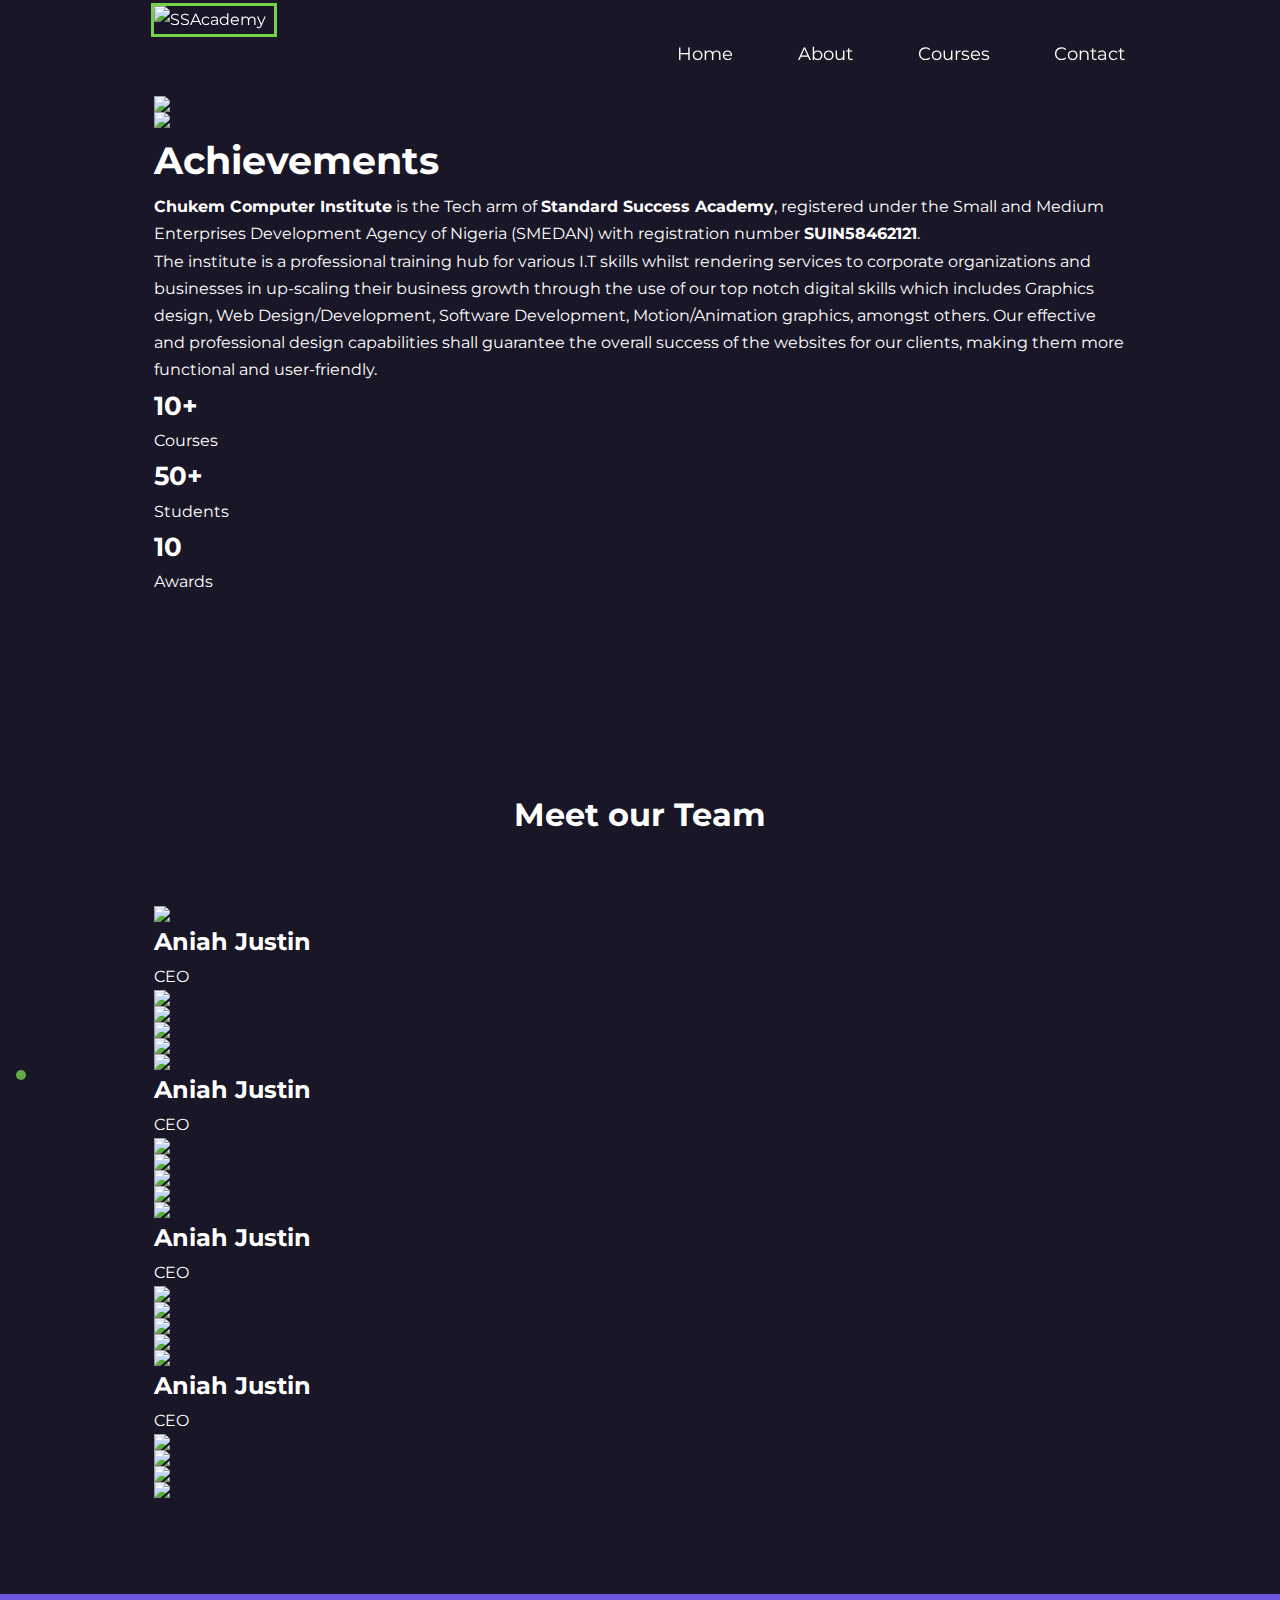
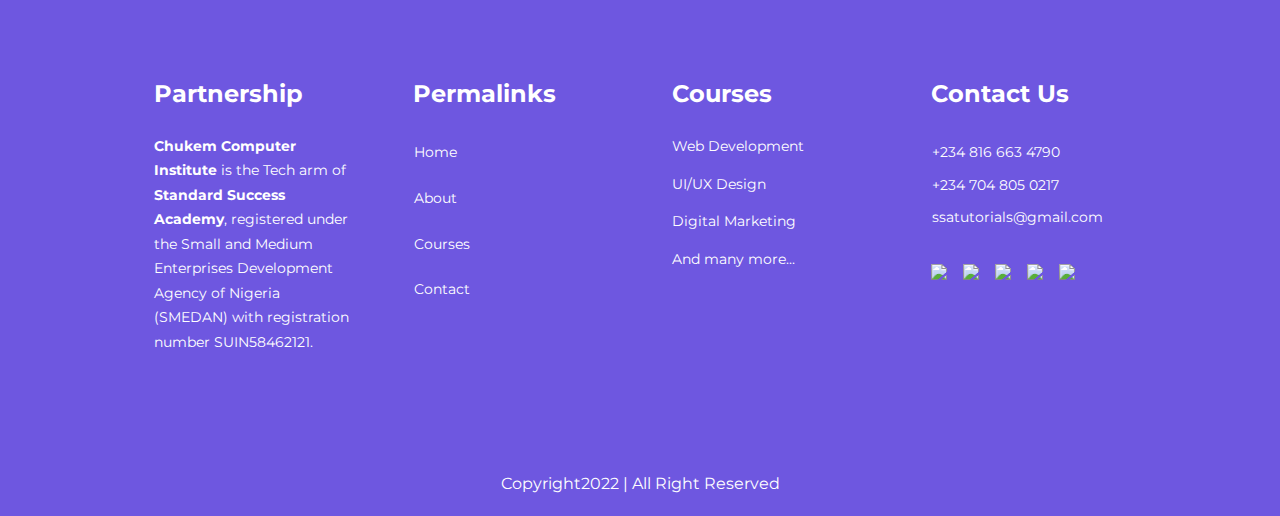
==== about.html @ 8899f872 "Add files via upload" ====
<!DOCTYPE html>
<html lang="en" dir="ltr">

<head>
    <meta charset="UTF-8" />
    <meta name="viewport" content="width=device-width,initial-scale=1.0,maximum-scale=1,user-scalable=no" />
    <meta http-equiv="X-UA-Compatible" content="IE=edge,chrome=1" />
    <meta name="HandheldFriendly" content="true" />
    <!--==================== Google SEO ======================-->
    <meta name="description" content="Grow your Tech skills to advance your career path with SSAcademy" />
    <meta name="keywords" content="Grow your Tech skills to advance your career path with SSAcademy" />
    <meta name="theme-color" content="#191727" />
    <meta name="msapplication-navbutton-color" content="#191727" />
    <meta name="apple-mobile-web-app-capable" content="yes" />
    <meta name="apple-mobile-web-app-status-bar-style" content="black-translucent" />
    <meta name="author" content="SSAcademy" />
    <meta property="og:title" content="SSAcademy | Home" />
    <meta property="og:image" content="https://ssacci.com/images/SSA LOGO.jpg" />
    <meta property="og:type" content="website" />
    <meta property="og:url" content="https://ssacci.com" />
    <meta property="og:description" content="Grow your Tech skills to advance your career path with SSAcademy" />
    <meta name="twitter:card" content="summary_large_image" />
    <!--==================== FAV-ICON ======================-->
    <link rel="apple-touch-icon" sizes="192x192" href="favicon_package_v0.16/apple-touch-icon.png" />
    <link rel="icon" type="image/png" sizes="32x32" href="favicon_package_v0.16/favicon-32x32.png" />
    <link rel="icon" type="image/png" sizes="16x16" href="favicon_package_v0.16/favicon-16x16.png" />
    <link rel="manifest" href="favicon_package_v0.16/site.webmanifest" />
    <!--==================== CSS ======================-->
    <link rel="stylesheet" href="https://unicons.iconscout.com/release/v2.1.5/css/unicons.css" />
    <link rel="stylesheet" href="https://unicons.iconscout.com/release/v4.0.0/css/line.css" />
    <link rel="stylesheet" type="text/css" href="preloader.css" />
    <script src="https://code.jquery.com/jquery-3.6.0.js"></script>
    <script type="text/javascript">
        $(window).on('load', function() {
            $('.preloader').addClass('complete')
        })
    </script>
    <link rel="stylesheet" type="text/css" href="style.css" />
    <link rel="stylesheet" type="text/css" href="about.css" />
    <title>SSAcademy | Home</title>
</head>

<body>
    <div class="preloader">
        <div class="loading-area">
            <span class="loader"></span>
            <span class="load_anim1"></span>
            <span class="load_anim2"></span>
            <span class="load_anim3"></span>
            <span class="load_anim4"></span>
        </div>
    </div>
    <nav>
        <div class="container nav_container">
            <a href="index.html" id="logo">
                <img src="images/SSA LOGO.jpg" alt="SSAcademy" />
            </a>
            <ul class="nav_menu">
                <li>
                    <a href="index.html">
                        <i class="uil uil-estate nav_icon"></i>Home
                    </a>
                </li>
                <li>
                    <a href="about.html">
                        <i class="uil uil-user nav_icon"></i>About
                    </a>
                </li>
                <li>
                    <a href="courses.html">
                        <i class="uil uil-book-alt nav_icon"></i>Courses
                    </a>
                </li>
                <li>
                    <a href="contact.html">Contact
                        <i class="uil uil-message nav_icon"></i>
                    </a>
                </li>
            </ul>
            <button id="open-menu-btn"><i class="uil uil-apps"></i></button>
            <button id="close-menu-btn"><i class="uil uil-times"></i></button>
        </div>
    </nav>

    <section class="about_achievements">
        <div class="container about_achievements-container">
            <div class="about_achievements-left">
                <img src="images/about achievements.svg">
                <img src="images/young.svg">
            </div>
            <div class="about_achievements-right">
                <h1>Achievements</h1>
                <p><b>Chukem Computer Institute</b> is the Tech arm of <b>Standard Success Academy</b>, registered under the Small and Medium Enterprises Development Agency of Nigeria (SMEDAN) with registration number <b>SUIN58462121</b>. <br>The institute
                    is a professional training hub for various I.T skills whilst rendering services to corporate organizations and businesses in up-scaling their business growth through the use of our top notch digital skills which includes Graphics design,
                    Web Design/Development, Software Development, Motion/Animation graphics, amongst others. Our effective and professional design capabilities shall guarantee the overall success of the websites for our clients, making them more functional
                    and user-friendly.
                </p>
                <div class="achievements_cards">
                    <article class="achievement_card">
                        <span class="achievement_icon">
                            <i class="uil uil-book-alt "></i>
                        </span>
                        <h3>10+</h3>
                        <p>Courses</p>
                    </article>

                    <article class="achievement_card">
                        <span class="achievement_icon">
                            <i class="uil uil-users-alt "></i>
                        </span>
                        <h3>50+</h3>
                        <p>Students</p>
                    </article>

                    <article class="achievement_card">
                        <span class="achievement_icon">
                            <i class="uil uil-trophy "></i>
                        </span>
                        <h3>10</h3>
                        <p>Awards</p>
                    </article>
                </div>
            </div>
        </div>
    </section>

    <section class="team">
        <h2>Meet our Team</h2>
        <div class="container team_container">
            <article class="team_member">
                <div class="team_member-image">
                    <img src="images/tm1.jpg">
                </div>
                <div class="team_member-info">
                    <h4>Aniah Justin</h4>
                    <p>CEO</p>
                </div>
                <div class="team_member-socials">
                    <a href="https://facebook.com/" target="_blank"><img src="images/Facebook.png"></a>
                    <a href="https://instagram.com/" target="_blank"><img src="images/Instagram.png"></a>
                    <a href="https://twitter.com/" target="_blank"><img src="images/Twitter.png"></a>
                    <a href="https://linkedin.com/" target="_blank"><img src="images/LinkedIn.png"></a>
                </div>
            </article>

            <article class="team_member">
                <div class="team_member-image">
                    <img src="images/tm1.jpg">
                </div>
                <div class="team_member-info">
                    <h4>Aniah Justin</h4>
                    <p>CEO</p>
                </div>
                <div class="team_member-socials">
                    <a href="https://facebook.com/" target="_blank"><img src="images/Facebook.png"></a>
                    <a href="https://instagram.com/" target="_blank"><img src="images/Instagram.png"></a>
                    <a href="https://twitter.com/" target="_blank"><img src="images/Twitter.png"></a>
                    <a href="https://linkedin.com/" target="_blank"><img src="images/LinkedIn.png"></a>
                </div>
            </article>

            <article class="team_member">
                <div class="team_member-image">
                    <img src="images/tm1.jpg">
                </div>
                <div class="team_member-info">
                    <h4>Aniah Justin</h4>
                    <p>CEO</p>
                </div>
                <div class="team_member-socials">
                    <a href="https://facebook.com/" target="_blank"><img src="images/Facebook.png"></a>
                    <a href="https://instagram.com/" target="_blank"><img src="images/Instagram.png"></a>
                    <a href="https://twitter.com/" target="_blank"><img src="images/Twitter.png"></a>
                    <a href="https://linkedin.com/" target="_blank"><img src="images/LinkedIn.png"></a>
                </div>
            </article>

            <article class="team_member">
                <div class="team_member-image">
                    <img src="images/tm1.jpg">
                </div>
                <div class="team_member-info">
                    <h4>Aniah Justin</h4>
                    <p>CEO</p>
                </div>
                <div class="team_member-socials">
                    <a href="https://facebook.com/" target="_blank"><img src="images/Facebook.png"></a>
                    <a href="https://instagram.com/" target="_blank"><img src="images/Instagram.png"></a>
                    <a href="https://twitter.com/" target="_blank"><img src="images/Twitter.png"></a>
                    <a href="https://linkedin.com/" target="_blank"><img src="images/LinkedIn.png"></a>
                </div>
            </article>
        </div>
    </section>

    <footer>
        <div class="container footer_container">
            <div class="footer_1">
                <a href="index.html" class="footer_logo">
                    <h4>Partnership</h4>
                </a>
                <p><strong>Chukem Computer Institute</strong> is the Tech arm of <strong> Standard Success Academy</strong>, registered under the Small and Medium Enterprises Development Agency of Nigeria (SMEDAN) with registration number SUIN58462121.</p>
            </div>

            <div class="footer_2">
                <h4>Permalinks</h4>
                <ul class="permalinks">
                    <li>
                        <a href="index.html">
                            <i class="uil uil-estate nav_icon"></i>Home
                        </a>
                    </li>
                    <li>
                        <a href="about.html">
                            <i class="uil uil-user nav_icon"></i>About
                        </a>
                    </li>
                    <li>
                        <a href="courses.html">
                            <i class="uil uil-book-alt nav_icon"></i>Courses
                        </a>
                    </li>
                    <li>
                        <a href="contact.html">
                            <i class="uil uil-message nav_icon"></i>Contact
                        </a>
                    </li>
                </ul>
            </div>

            <div class="footer_3">
                <h4>Courses</h4>
                <ul class="privacy">
                    <li><a href="courses.html">Web Development </a></li>
                    <li><a href="courses.html">UI/UX Design</a></li>
                    <li><a href="courses.html">Digital Marketing</a></li>
                    <li><a href="courses.html">And many more...</a></li>
                </ul>
            </div>

            <div class="footer_4">
                <h4>Contact Us</h4>
                <div>
                    <p><i class="uil uil-phone nav_icon"></i>+234 816 663 4790</p>
                    <p><i class="uil uil-phone nav_icon"></i>+234 704 805 0217</p>
                    <p><i class="uil uil-envelope nav_icon"></i>ssatutorials@gmail.com</p>
                </div>
                <ul class="footer_socials">
                    <li>
                        <a href="https://facebook.com/" target="_blank">
                            <img src="images/Facebook.png">
                        </a>
                    </li>
                    <li>
                        <a href="https://instagram.com/" target="_blank"><img src="images/Instagram.png"></a>
                    </li>
                    <li>
                        <a href="https://twitter.com/" target="_blank"><img src="images/Twitter.png"></a>
                    </li>
                    <li>
                        <a href="https://linkedin.com/" target="_blank"><img src="images/LinkedIn.png"></a>
                    </li>
                    <li>
                        <a href="https://github.com/" target="_blank"><img src="images/Youtube.png"></a>
                    </li>
                </ul>
            </div>
        </div>
        <div class="footer_copyright">
            <small>Copyright<i class="uil uil-copyright"></i>2022 | All Right
                Reserved</small>
        </div>
    </footer>

    <!---Scroll Top-->
    <a href="#" class="scrollup" id="scroll-upp">
        <i class="uil uil-arrow-up scrollup_icon"></i>
    </a>

    <script src="main.js"></script>
    <script type="text/javascript">
        // show scroll top
        function scrollUp() {
            const scrollUp = document.getElementById('scroll-upp');
            // when the scroll is higher than 560 viewport height, add the show-scroll class
            if (this.scrollY >= 150) scrollUp.classList.add('show-scroll');
            else scrollUp.classList.remove('show-scroll');
        }
        window.addEventListener('scroll', scrollUp)
    </script>

</body>

</html>
---- style.css ----
/*--the green play button-----#74d14c
the cloth----#083b66
middle man cap----#1761a0
side men cap----#4c96d7
brand name gradient (linear gradient(270deg#4c96d7, 270deg#083b66)--*/


/*:root {
    --header-height: 3rem;
    --hue-color: 250;
    --first-color: hsl(var(--hue-color), 69%, 61%);
    --first-color-second: hsl(var(--hue-color), 69%, 61%);
    --first-color-alt: hsl(var(--hue-color), 57%, 53%);
    --first-color-lighter: hsl(var(--hue-color), 92%, 85%);
    --title-color: hsl(var(--hue-color), 8%, 15%);
    --text-color: hsl(var(--hue-color), 8%, 45%);
    --text-color-light: hsl(var(--hue-color), 8%, 65%);
    --input-color: hsl(var(--hue-color), 70%, 96%);
    --body-color: hsl(var(--hue-color), 60%, 99%);
    --container-color: #fff;
    --first-color-second: hsl(var(--hue-color), 30%, 8%);
    --title-color: hsl(var(--hue-color), 8%, 95%);
    --text-color: hsl(var(--hue-color), 8%, 75%);
    --input-color: hsl(var(--hue-color), 29%, 16%);
    --body-color: hsl(var(--hue-color), 28%, 12%);
    --container-color: hsl(var(--hue-color), 29%, 16%);
}*/

@import url('https://fonts.googleapis.com/css2?family=Montserrat:wght@300;400;500;600;700;800;900&display=swap');
* {
    margin: 0;
    padding: 0;
    border: 0;
    outline: 0;
    text-decoration: none;
    list-style: none;
    box-sizing: border-box;
}

:root {
    --color-primary: hsl(250, 69%, 61%);
    --color-primary2: hsl(250, 20%, 23%);
    --color-alt: hsl(250, 57%, 53%);
    --color-primary3: #74d14c;
    --color-success: #74d14c;
    --color-warning: #f7c94b;
    --color-danger: #f75842;
    --color-danger-variant: rgba(247, 88, 66, 0.4);
    --color-white: #fff;
    --color-light: rgba(255, 255, 255, 0.7);
    --color-black: #000;
    --color-bg: hsl(250, 28%, 12%);
    --color-bg1: hsl(250, 69%, 61%);
    --color-bg2: hsl(250, 29%, 16%);
    --color-bg5: hsl(250, 77%, 65%);
    --scroll-bar-color: hsl(250, 12%, 48%);
    --scroll-thumb-color: hsl(250, 12%, 36%);
    --color-bg3: #2e3267;
    --color-bg4: #424890;
    --color-primaryfirst: #6c63ff;
    --container-width-lg: 76%;
    --container-width-md: 90%;
    --container-width-sm: 94%;
    --transition: all 400ms ease-in-out;
}

body {
    font-family: "Montserrat", sans-serif;
    line-height: 1.7;
    color: var(--color-white);
    background: var(--color-bg);
    overflow-x: hidden !important;
}

html {
    scroll-behavior: smooth;
}

.container {
    width: var(--container-width-lg);
    margin: 0 auto;
}

section {
    padding: 6rem 0;
}

section h2 {
    text-align: center;
    margin-bottom: 4rem;
}

h1,
h2,
h3,
h4,
h5 {
    line-height: 1, 2;
}

h1 {
    font-size: 2.4rem;
}

h2 {
    font-size: 2rem;
}

h3 {
    font-size: 1.6rem;
}

h4 {
    font-size: 1.5rem;
}

h5 {
    font-size: 1rem;
}

small {
    font-size: 1rem;
}

#logo {
    margin-top: 0.4rem;
    width: 120px;
    height: 100px;
    cursor: pointer;
}

#logo img {
    outline: 3px solid #74d14c;
}

.txt-type>.txt {
    border-right: 0.2rem solid #fff;
}

a {
    color: var(--color-white);
}

img {
    display: block;
    width: 100%;
    object-fit: cover;
}

.btn {
    display: inline-block;
    background: var(--color-white);
    color: var(--color-black);
    padding: 1rem 2rem;
    border: 1px solid transparent;
    font-weight: 500;
    transition: var(--transition);
}

.btn:hover {
    background: transparent;
    color: var(--color-white);
    border-color: var(--color-white);
}

.btn-primary {
    background: var(--color-danger);
    color: var(--color-white);
}

nav {
    background: transparent;
    width: 100vw;
    height: auto;
    position: fixed;
    top: 0;
    z-index: 11;
    box-shadow: rgba(0, 0, 0, 0.17);
}

.window-scroll {
    background-color: var(--scroll-bar-color);
    box-shadow: 0 1rem 2rem rgba(0, 0, 0, 0.2);
}

.nav_container {
    height: 100%;
    display: flex;
    justify-content: space-between;
    align-items: center;
}

.nav_menu {
    display: flex;
    align-items: center;
    gap: 4rem;
}

.nav_menu a {
    font-size: 1.1rem;
    text-shadow: 1px 2px 1px #222;
    transition: var(--transition);
}

.nav_menu a:hover {
    color: #74d14c;
}

nav button {
    display: none;
}

.nav_icon {
    color: white;
    font-size: 1.2rem;
    padding-top: 0px;
    padding-bottom: 0px;
    padding-left: 0px;
    padding-right: 1px;
}

header {
    position: relative;
    top: 11rem;
    overflow: hidden;
    height: 70vh;
    margin-bottom: 12rem;
}

.header_container {
    display: grid;
    grid-template-columns: 1fr 1fr;
    align-items: center;
    gap: 5rem;
    height: 100%;
}

.header_left p {
    margin: 1rem 0 2.4rem;
}

.home_scroll {
    margin-top: .5rem;
    display: block;
    cursor: pointer;
}

.home_scroll-button {
    color: var(--first-color);
    transition: .3s;
}

.home_scroll-button:hover {
    transform: translateY(0.25rem);
}

.home_scroll-mouse {
    font-size: 2rem;
}

.home_scroll-arrow {
    font-size: 1.25rem;
}

.button {
    display: inline-block;
    background-color: var(--first-color);
    color: #fff;
    padding: 1rem;
    border-radius: .5rem;
    font-weight: var(--font-medium);
}

.button:hover {
    background-color: var(--first-color-alt);
}

.categories {
    background: var(--color-bg1);
    height: 32rem;
}

.categories h1 {
    line-height: 1;
    margin-bottom: 3rem;
}

.categories_container {
    display: grid;
    grid-template-columns: 40% 60%;
}

.categories_left {
    margin-right: 4rem;
}

.categories_left p {
    margin: 1rem 0 3rem;
}

.categories_right {
    display: grid;
    grid-template-columns: repeat(3, 1fr);
    gap: 1.2rem;
}

.category {
    background: var(--color-bg5);
    padding: 2rem;
    border-radius: 2rem;
    transition: var(--transition);
}

.category:hover {
    box-shadow: 0 3rem 3rem rgba(0, 0, 0, 0.3);
    z-index: 1;
}

.category:nth-child(2) .category_icon {
    background: var(--color-danger);
}

.category:nth-child(3) .category_icon {
    background: var(--color-success);
}

.category:nth-child(4) .category_icon {
    background: var(--color-warning);
}

.category:nth-child(5) .category_icon {
    background: var(--color-success);
}

.category_icon {
    background: var(--color-primary2);
    padding: 0.7rem;
    border-radius: 0.9rem;
}

.category h5 {
    margin: 2rem 0 1rem;
}

.category p {
    font-size: 0.85rem;
}

.courses {
    margin-top: 10rem;
}

.courses_container {
    display: grid;
    grid-template-columns: repeat(3, 1fr);
    gap: 2rem;
}

.course {
    background: var(--color-bg1);
    text-align: center;
    border: 1px solid transparent;
    transition: var(--transition);
    -webkit-transition: var(--transition);
    -moz-transition: var(--transition);
    -ms-transition: var(--transition);
    -o-transition: var(--transition);
}

.course:hover {
    background: transparent;
    border-color: var(--color-primary);
}

.course_image {
    flex-shrink: 0;
    height: 200px;
}

.course_image img {
    width: 100%;
    height: 100%;
    display: block;
    object-fit: fill;
}

.course_info {
    padding: 2rem;
}

.course_icon-star {
    color: gold;
}

.course_info p {
    margin: 1.2rem 0 2rem;
    font-size: 0.9rem;
}

.faqs {
    background: var(--color-bg5);
    box-shadow: inset 0 0 3rem rgba(0, 0, 0, 0.5);
}

.faqs_container {
    display: grid;
    grid-template-columns: 1fr 1fr;
    gap: 1rem;
}

.faq {
    padding: 2rem;
    display: flex;
    align-items: center;
    gap: 1.4rem;
    height: fit-content;
    background: var(--color-primary2);
    cursor: pointer;
}

.faq h4 {
    font-size: 1rem;
    line-height: 2.2;
}

.faq_icon {
    align-self: flex-start;
    font-size: 1.2rem;
}

.faq p {
    margin-top: 0.8rem;
    display: none;
}

.faq.open p {
    display: block;
}

.testimonials_container {
    overflow-x: hidden;
    position: relative;
    margin-bottom: 5rem;
    background: var(--color-bg5);
}

.testimonial {
    padding-top: 2rem;
    background: var(--color-primary2);
}

.avatar {
    width: 10rem;
    height: 10rem;
    border-radius: 50%;
    overflow: hidden;
    margin: 0 auto 1rem;
    border: 1rem solid var(--color-primary);
}

.testimonial_info {
    text-align: center;
}

.testimonial_body {
    background-color: var(--color-primary);
    padding: 2rem;
    margin-top: 3rem;
    position: relative;
}

.testimonial_body::before {
    content: "";
    display: block;
    background: linear-gradient(135deg, transparent, var(--color-primary), var(--color-primary2));
    width: 2rem;
    height: 2rem;
    position: absolute;
    left: 48.5%;
    top: -1.5rem;
    transform: rotate(45deg);
}

footer {
    background: var(--color-primary);
    padding-top: 5rem;
    font-size: 0.9rem;
}

.footer_container {
    display: grid;
    grid-template-columns: repeat(4, 1fr);
    gap: 4rem;
}

.footer_container>div h4 {
    margin-bottom: 1.2rem;
}

.footer_1 p {
    margin: 0 0 2rem;
}

footer ul li {
    margin-bottom: 0.7rem;
}

footer ul li a::after {
    display: block;
    content: '';
    border-bottom: 2px solid white;
    transform: scaleX(0);
    transition: all 250ms cubic-bezier(0.25, 0.45, 0.45, 0.94) 0s;
}

footer ul li a:hover::after {
    transform: scaleX(1);
}

.footer_socials {
    display: flex;
    gap: 1rem;
    font-size: 1.2rem;
    margin-top: 2rem;
}

.footer_copyright {
    text-align: center;
    margin-top: 4rem;
    padding: 1.2rem 0;
    border-top: 1px
}

.scrollup {
    position: fixed;
    left: 1rem;
    bottom: -20%;
    background-color: #74d14c;
    opacity: .8;
    padding: 0.3rem;
    border-radius: .4rem;
    z-index: 10;
    transition: .4s;
}

.scrollup:hover {
    background-color: var(--color-alt);
}

.scrollup_icon {
    font-size: 1.5rem;
    color: #fff;
}

.show-scroll {
    bottom: 5rem;
}

::-webkit-scrollbar {
    width: .60rem;
    background-color: var(--scroll-bar-color);
    border-radius: .5rem;
}

::-webkit-scrollbar-thumb {
    background-color: var(--scroll-thumb-color);
    border-radius: .5rem;
}

::-webkit-scrollbar-thumb:hover {
    background-color: hsl(250, 8%, 65%);
}

@media screen and (max-width: 1024px) {
    .container {
        width: var(--container-width-md);
    }
    h1 {
        font-size: 2.2rem;
    }
    h2 {
        font-size: 1.7rem;
    }
    h3 {
        font-size: 1.4rem;
    }
    h4 {
        font-size: 1.2rem;
    }
    #logo {
        width: 90px;
        height: 78px;
    }
    #logo img {
        outline: 3px solid #74d14c;
    }
    nav button {
        display: inline-block;
        background: transparent;
        font-size: 1.8rem;
        color: var(--color-white);
        cursor: pointer;
    }
    nav button#close-menu-btn {
        display: none;
    }
    .nav_menu {
        position: fixed;
        top: 5rem;
        right: 5%;
        height: fit-content;
        width: 18rem;
        flex-direction: column;
        gap: 0;
        display: none;
    }
    .nav_menu li {
        width: 100%;
        height: 5.8rem;
        animation: animateNavItems 400ms linear forwards;
        transform-origin: top right;
        opacity: 0;
    }
    .nav_menu li:nth-child(2) {
        animation-delay: 200ms;
    }
    .nav_menu li:nth-child(3) {
        animation-delay: 400ms;
    }
    .nav_menu li:nth-child(4) {
        animation-delay: 600ms;
    }
    @keyframes animateNavItems {
        0% {
            transform: rotateZ(-90deg) rotateX(90deg) scale(0.1);
        }
        100% {
            transform: rotateZ(0) rotateX(0) scale(1);
            opacity: 1;
        }
    }
    .nav_menu li a {
        background: var(--color-primary);
        box-shadow: -4rem 6rem 10rem rgba(0, 0, 0, 0.6);
        width: 100%;
        height: 100%;
        display: grid;
        place-items: center;
        transition: var(--transition);
    }
    .nav_menu li a:hover {
        background: var(--scroll-bar-color);
        color: var(--color-white);
    }
    header {
        height: 85vh;
        margin-bottom: 16rem;
    }
    .header_container {
        gap: 0;
        padding-bottom: 3rem;
    }
    .categories {
        height: auto;
    }
    .categories_container {
        grid-template-columns: 1fr;
        gap: 3rem;
    }
    .categories_left {
        margin-right: 0;
    }
    .courses {
        margin-top: 0;
    }
    .courses_container {
        grid-template-columns: 1fr 1fr;
    }
    .faqs_container {
        grid-template-columns: 1fr;
    }
    .faq {
        padding: 1.5rem;
    }
    .footer_container {
        grid-template-columns: 1fr 1fr;
    }
    .footer_socials img {
        display: flex;
        gap: 1rem;
        width: 40px;
        height: 40px;
        margin-top: 2rem;
    }
}

@media screen and (max-width: 600px) {
    .container {
        width: var(--container-width-sm);
    }
    .nav_menu {
        right: 3%;
    }
    header {
        height: 100vh;
    }
    .header_container {
        grid-template-columns: 1fr;
        text-align: center;
        margin-top: 0;
    }
    .header_left p {
        margin-bottom: 1.3rem;
    }
    .categories_right {
        grid-template-columns: 1fr;
        gap: 0.7rem;
    }
    .category {
        padding: 1rem;
        border-radius: 1rem;
    }
    .category_icon {
        margin-top: 4px;
        display: inline-block;
    }
    .courses_container {
        grid-template-columns: 1fr;
    }
    .testimonial_body {
        padding: 1.2rem;
    }
    .footer_container {
        grid-template-columns: 1fr;
        text-align: center;
        gap: 2rem;
    }
    .footer_1 p {
        margin: 1rem auto;
    }
    .footer_socials {
        justify-content: center;
    }
}
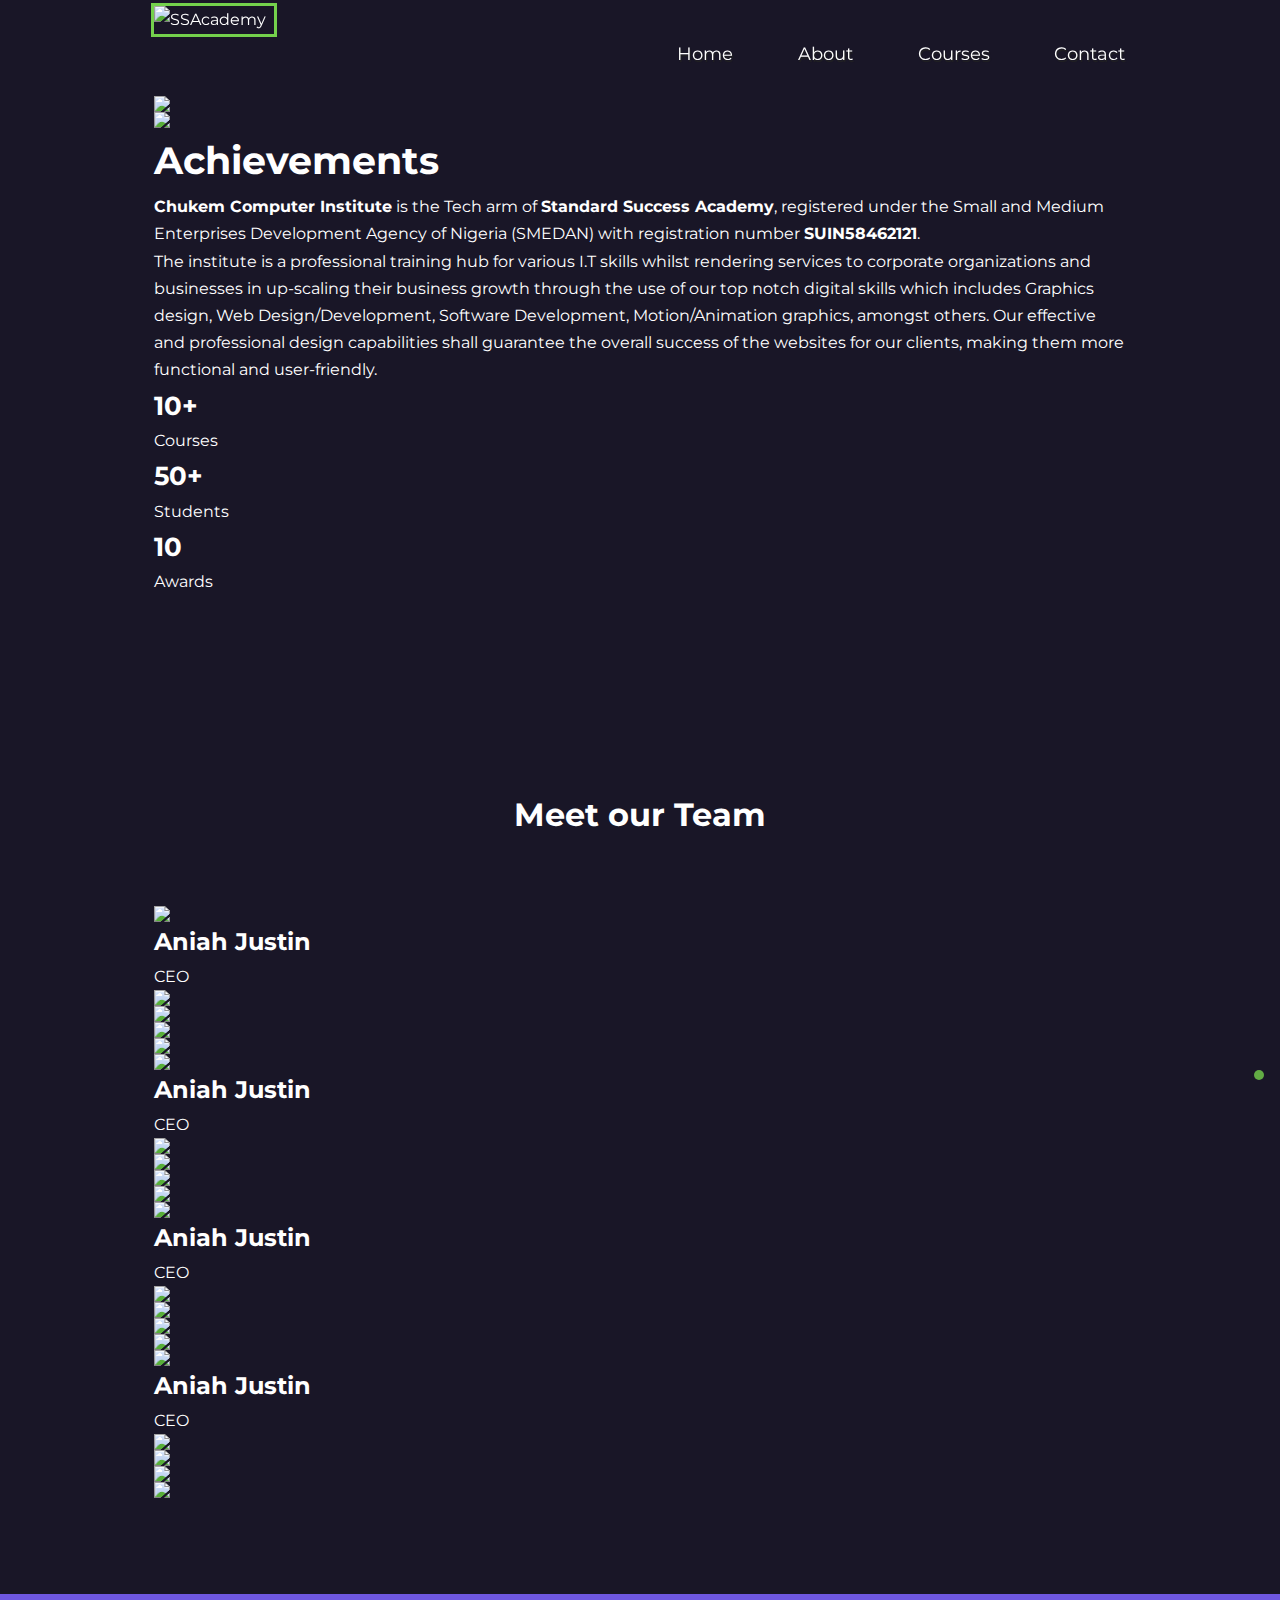
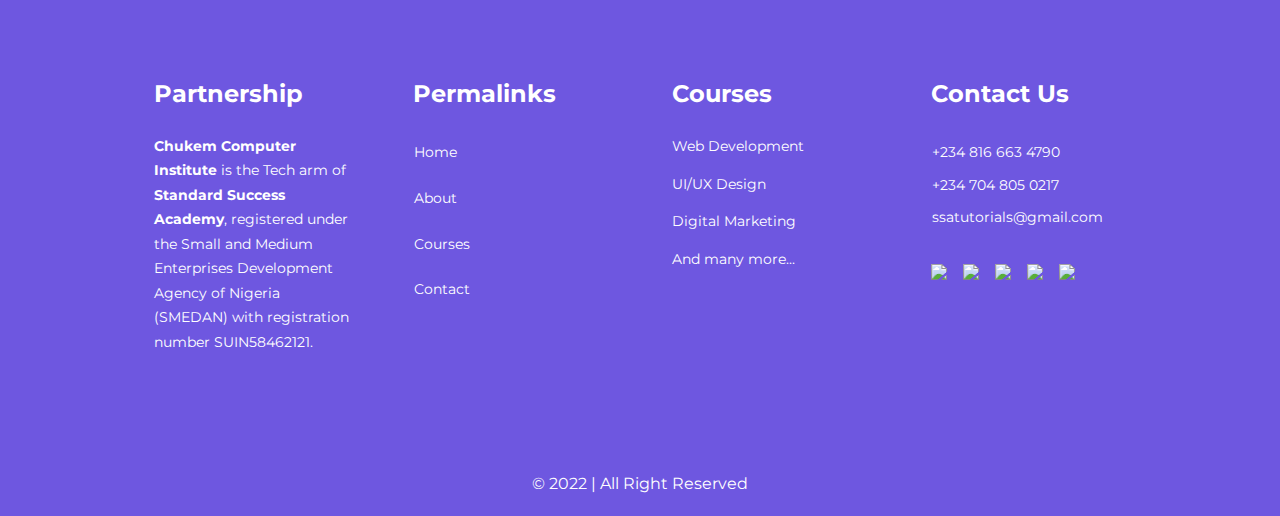
==== commit b20829d6: "Add files via upload" ====
--- a/about.html
+++ b/about.html
@@ -267,8 +267,7 @@
             </div>
         </div>
         <div class="footer_copyright">
-            <small>Copyright<i class="uil uil-copyright"></i>2022 | All Right
-                Reserved</small>
+            <small>&#169; 2022 | All Right Reserved</small>
         </div>
     </footer>
 
--- a/style.css
+++ b/style.css
@@ -223,7 +223,7 @@
     position: relative;
     top: 11rem;
     overflow: hidden;
-    height: 70vh;
+    height: 80vh;
     margin-bottom: 12rem;
 }
 
@@ -237,6 +237,10 @@
 
 .header_left p {
     margin: 1rem 0 2.4rem;
+}
+
+.header_left h1 {
+    line-height: 60px;
 }
 
 .home_scroll {
@@ -300,7 +304,7 @@
 
 .categories_right {
     display: grid;
-    grid-template-columns: repeat(3, 1fr);
+    grid-template-columns: repeat(auto-fit, minmax(200px, 1fr));
     gap: 1.2rem;
 }
 
@@ -347,7 +351,7 @@
 }
 
 .courses {
-    margin-top: 10rem;
+    margin-top: 30rem;
 }
 
 .courses_container {
@@ -361,10 +365,6 @@
     text-align: center;
     border: 1px solid transparent;
     transition: var(--transition);
-    -webkit-transition: var(--transition);
-    -moz-transition: var(--transition);
-    -ms-transition: var(--transition);
-    -o-transition: var(--transition);
 }
 
 .course:hover {
@@ -533,7 +533,7 @@
 
 .scrollup {
     position: fixed;
-    left: 1rem;
+    right: 1rem;
     bottom: -20%;
     background-color: #74d14c;
     opacity: .8;
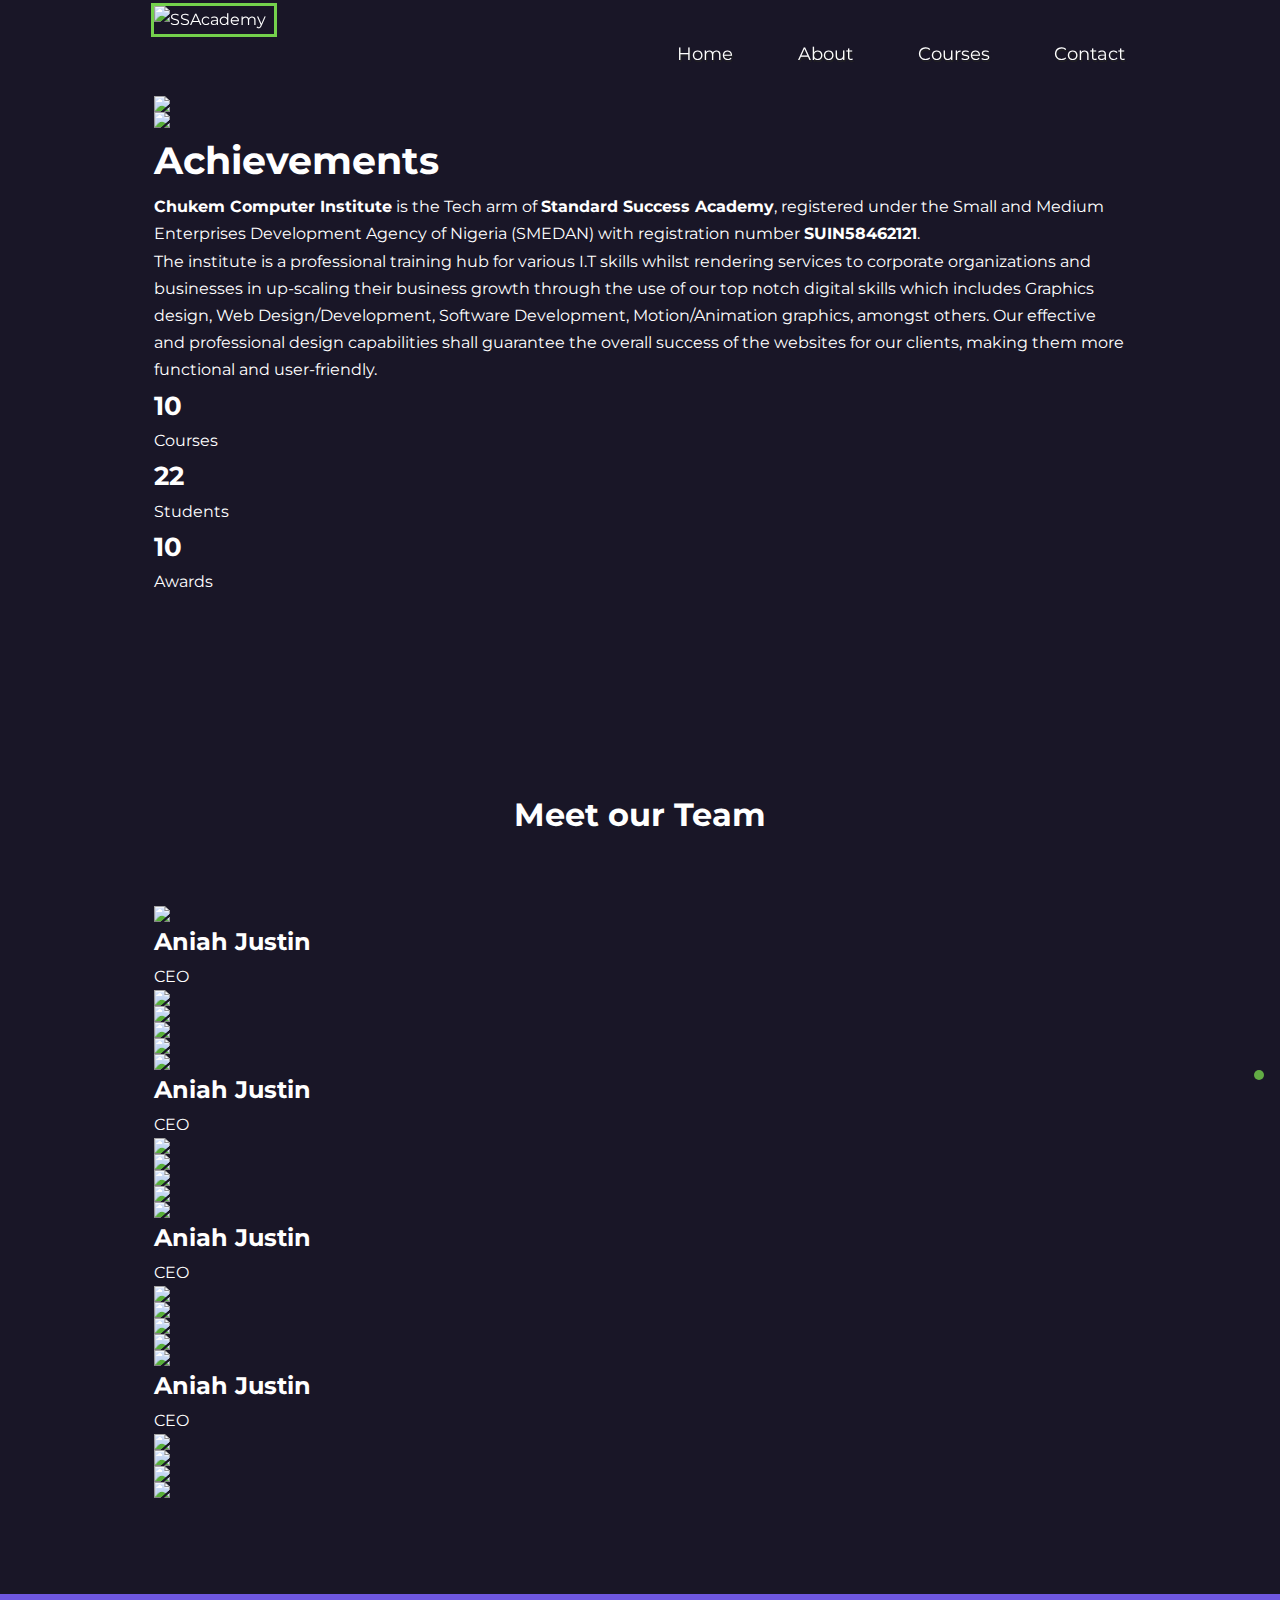
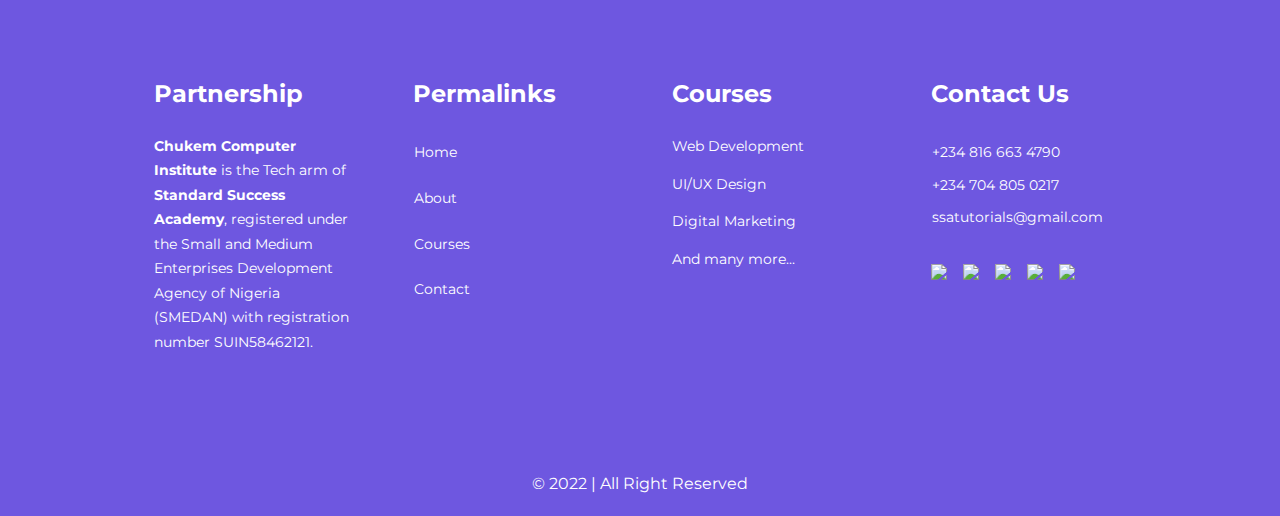
==== commit 9340e448: "Add files via upload" ====
--- a/about.html
+++ b/about.html
@@ -95,12 +95,12 @@
                     Web Design/Development, Software Development, Motion/Animation graphics, amongst others. Our effective and professional design capabilities shall guarantee the overall success of the websites for our clients, making them more functional
                     and user-friendly.
                 </p>
-                <div class="achievements_cards">
+                <div id="section_counter" class="achievements_cards">
                     <article class="achievement_card">
                         <span class="achievement_icon">
                             <i class="uil uil-book-alt "></i>
                         </span>
-                        <h3>10+</h3>
+                        <h3 class="counter" data-target="10">0</h3>
                         <p>Courses</p>
                     </article>
 
@@ -108,7 +108,7 @@
                         <span class="achievement_icon">
                             <i class="uil uil-users-alt "></i>
                         </span>
-                        <h3>50+</h3>
+                        <h3 class="counter" data-target="60">0</h3>
                         <p>Students</p>
                     </article>
 
@@ -116,7 +116,7 @@
                         <span class="achievement_icon">
                             <i class="uil uil-trophy "></i>
                         </span>
-                        <h3>10</h3>
+                        <h3 class="counter" data-target="10">0</h3>
                         <p>Awards</p>
                     </article>
                 </div>
@@ -277,6 +277,7 @@
     </a>
 
     <script src="main.js"></script>
+    <script src="test.js"></script>
     <script type="text/javascript">
         // show scroll top
         function scrollUp() {
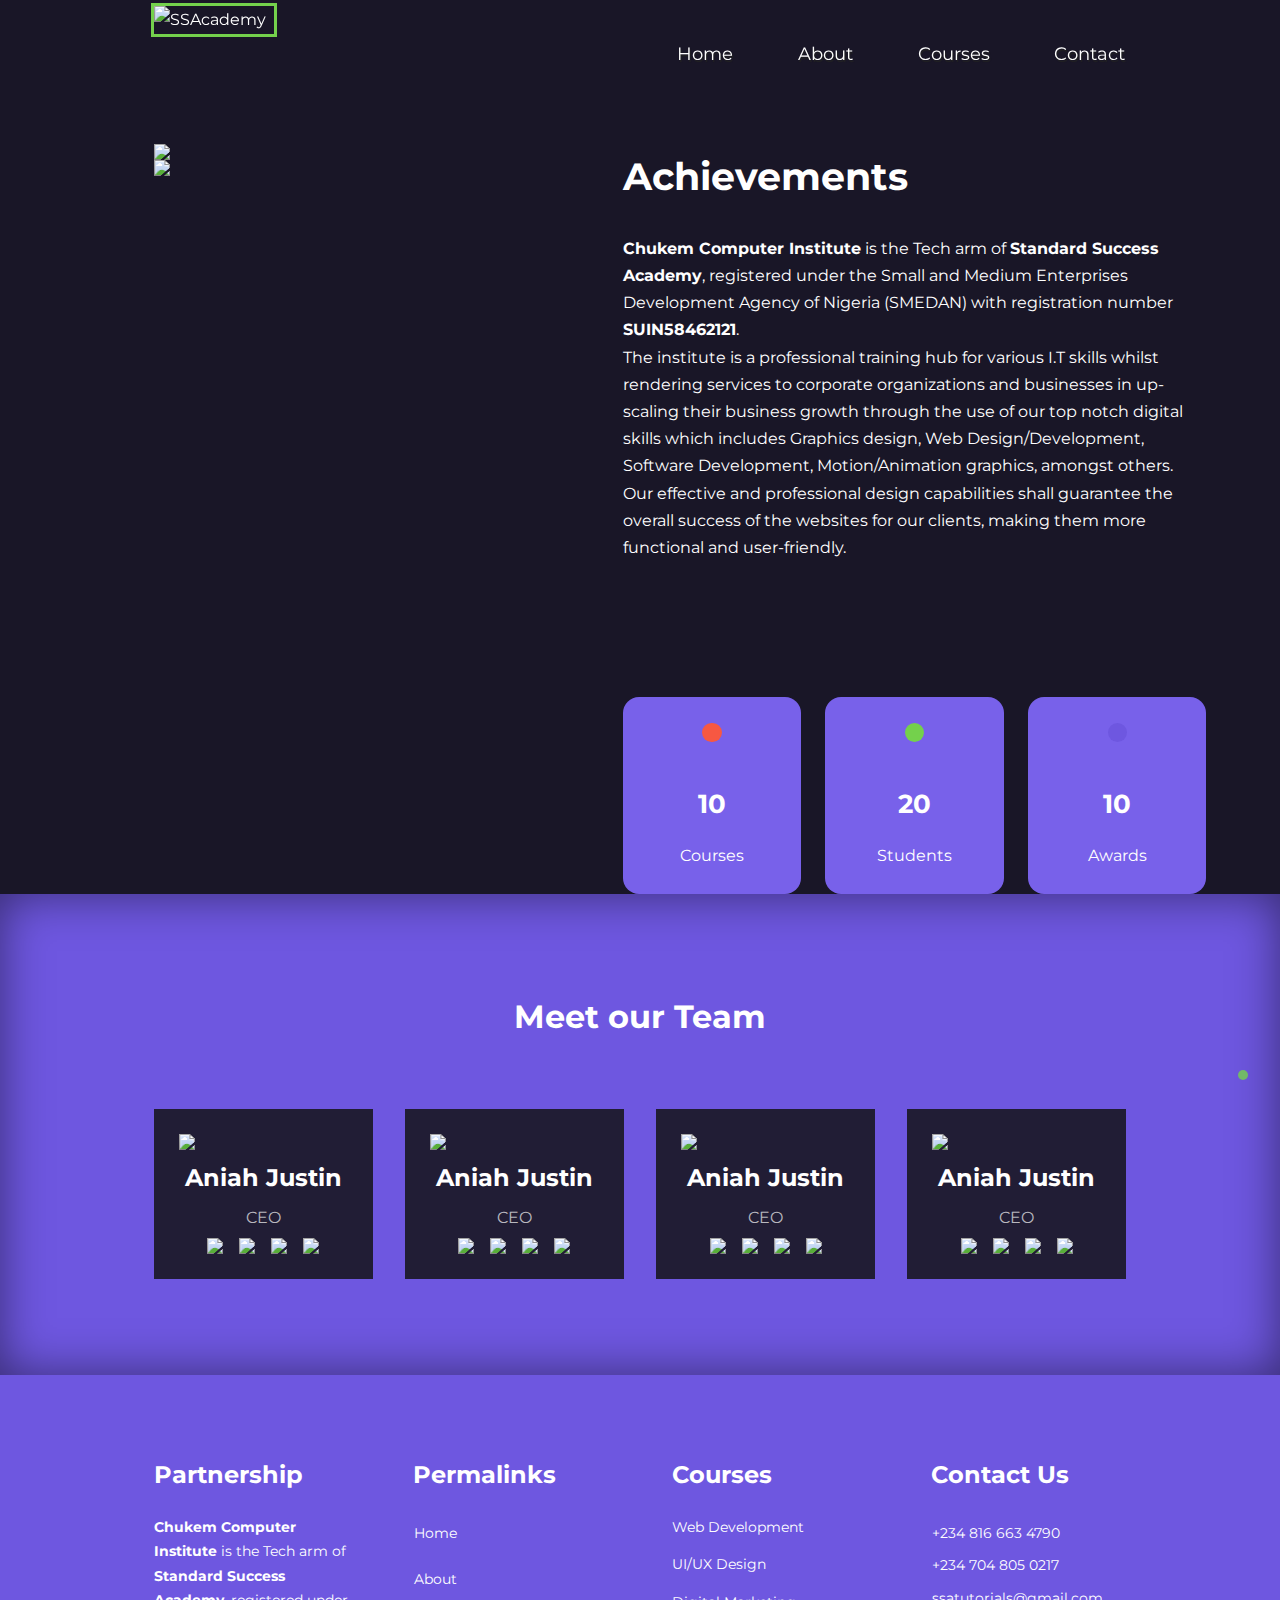
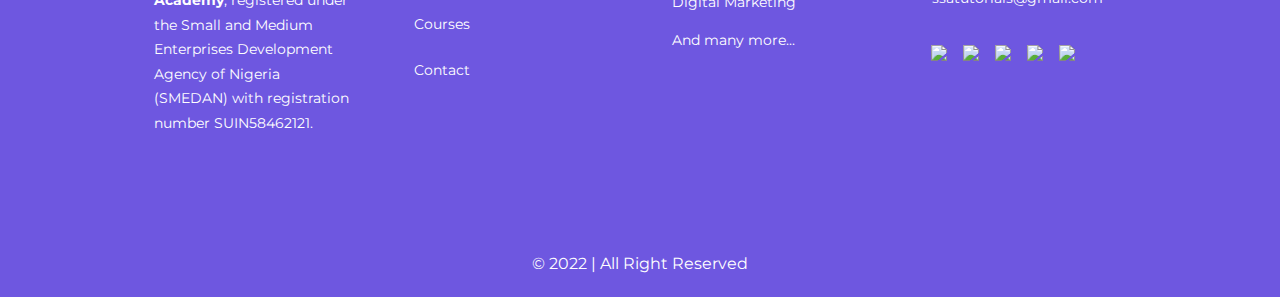
==== commit 8ed8b9e9: "Add files via upload" ====
--- a/about.html
+++ b/about.html
@@ -37,7 +37,7 @@
     </script>
     <link rel="stylesheet" type="text/css" href="style.css" />
     <link rel="stylesheet" type="text/css" href="about.css" />
-    <title>SSAcademy | Home</title>
+    <title>About Us</title>
 </head>
 
 <body>
@@ -247,7 +247,7 @@
                 </div>
                 <ul class="footer_socials">
                     <li>
-                        <a href="https://facebook.com/" target="_blank">
+                        <a href="https://facebook.com/standardsuccesstutors/" target="_blank">
                             <img src="images/Facebook.png">
                         </a>
                     </li>
@@ -255,13 +255,13 @@
                         <a href="https://instagram.com/" target="_blank"><img src="images/Instagram.png"></a>
                     </li>
                     <li>
-                        <a href="https://twitter.com/" target="_blank"><img src="images/Twitter.png"></a>
-                    </li>
-                    <li>
-                        <a href="https://linkedin.com/" target="_blank"><img src="images/LinkedIn.png"></a>
-                    </li>
-                    <li>
-                        <a href="https://github.com/" target="_blank"><img src="images/Youtube.png"></a>
+                        <a href="https://twitter.com/ssainstitute" target="_blank"><img src="images/Twitter.png"></a>
+                    </li>
+                    <li>
+                        <a href="https://linkedin.com/in/justinaniah" target="_blank"><img src="images/LinkedIn.png"></a>
+                    </li>
+                    <li>
+                        <a href="https://youtube.com/" target="_blank"><img src="images/Youtube.png"></a>
                     </li>
                 </ul>
             </div>
@@ -277,7 +277,7 @@
     </a>
 
     <script src="main.js"></script>
-    <script src="test.js"></script>
+    <script src="counter.js"></script>
     <script type="text/javascript">
         // show scroll top
         function scrollUp() {
--- a/style.css
+++ b/style.css
@@ -533,7 +533,7 @@
 
 .scrollup {
     position: fixed;
-    right: 1rem;
+    right: 2rem;
     bottom: -20%;
     background-color: #74d14c;
     opacity: .8;
--- a/about.css
+++ b/about.css
@@ -0,0 +1,148 @@
+.about_achievements {
+    margin-top: 3rem;
+}
+
+.about_achievements-container {
+    display: grid;
+    grid-template-columns: 40% 60%;
+    gap: 5rem;
+}
+
+.about_achievements-right>p {
+    margin: 1.6rem 0 2.5rem;
+}
+
+.achievements_cards {
+    display: grid;
+    grid-template-columns: repeat(3, 1fr);
+    gap: 1.5rem;
+}
+
+.achievement_card {
+    background: var(--color-bg5);
+    padding: 1.6rem;
+    border-radius: 1rem;
+    text-align: center;
+    transition: var(--transition);
+    transform: translateY(6rem);
+}
+
+.achievement_card:hover {
+    background: var(--color-bg2);
+    box-shadow: 0 3rem 3rem rgba(0, 0, 0, 0.3);
+}
+
+.achievement_icon {
+    background: var(--color-danger);
+    padding: 0.6rem;
+    border-radius: 1rem;
+    display: inline-block;
+    margin-bottom: 2rem;
+    font-size: 2rem;
+}
+
+.achievement_card:nth-child(2) .achievement_icon {
+    background: var(--color-success);
+}
+
+.achievement_card:nth-child(3) .achievement_icon {
+    background: var(--color-primary);
+}
+
+.achievement_card p {
+    margin-top: 1rem;
+}
+
+.team {
+    background: var(--color-bg1);
+    box-shadow: inset 0 0 3rem rgba(0, 0, 0, 0.5);
+}
+
+.team_container {
+    display: grid;
+    grid-template-columns: repeat(4, 1fr);
+    gap: 2rem;
+}
+
+.team_member {
+    background: var(--color-bg2);
+    padding: 1.5rem;
+    border: 1px solid transparent;
+    transition: var(--transition);
+    position: relative;
+    overflow: hidden;
+}
+
+.team_member:hover {
+    background: transparent;
+    border-color: var(--color-primary2);
+}
+
+.team_member-info * {
+    text-align: center;
+    margin-top: 1rem;
+    line-height: 1.5rem;
+}
+
+.team_member-info p {
+    color: var(--color-light);
+}
+
+.team_member-socials {
+    align-items: center;
+    justify-content: center;
+    display: flex;
+    gap: 1rem;
+    font-size: 1.2rem;
+    margin-top: .5rem;
+}
+
+.team_member-socials a {
+    align-items: center;
+    justify-content: center;
+}
+@keyframes slide-up {
+    0%{
+        transform: translateY(6rem);
+    }
+    100%{
+        transform: translateY(0rem);
+    }
+}
+@media screen and (max-width: 1024px) {
+    .about_achievements {
+        margin-top: 2rem;
+    }
+    .about_achievements-container {
+        grid-template-columns: 1fr;
+        gap: 4rem;
+    }
+    .about_achievements-left {
+        width: 85%;
+        margin: 0 auto;
+    }
+    .team_container {
+        grid-template-columns: repeat(3, 1fr);
+        gap: 1.5rem;
+    }
+    .team_member {
+        padding: 1rem;
+    }
+    .team_member-socials img {
+        width: 25px;
+    }
+}
+
+@media screen and (max-width: 600px) {
+    .achievements_cards {
+        grid-template-columns: 1fr 1fr;
+        gap: 0.7rem;
+    }
+    .team_container {
+        grid-template-columns: 1fr 1fr;
+        gap: 0.7rem;
+    }
+    .team_member {
+        padding: 0;
+    }
+}